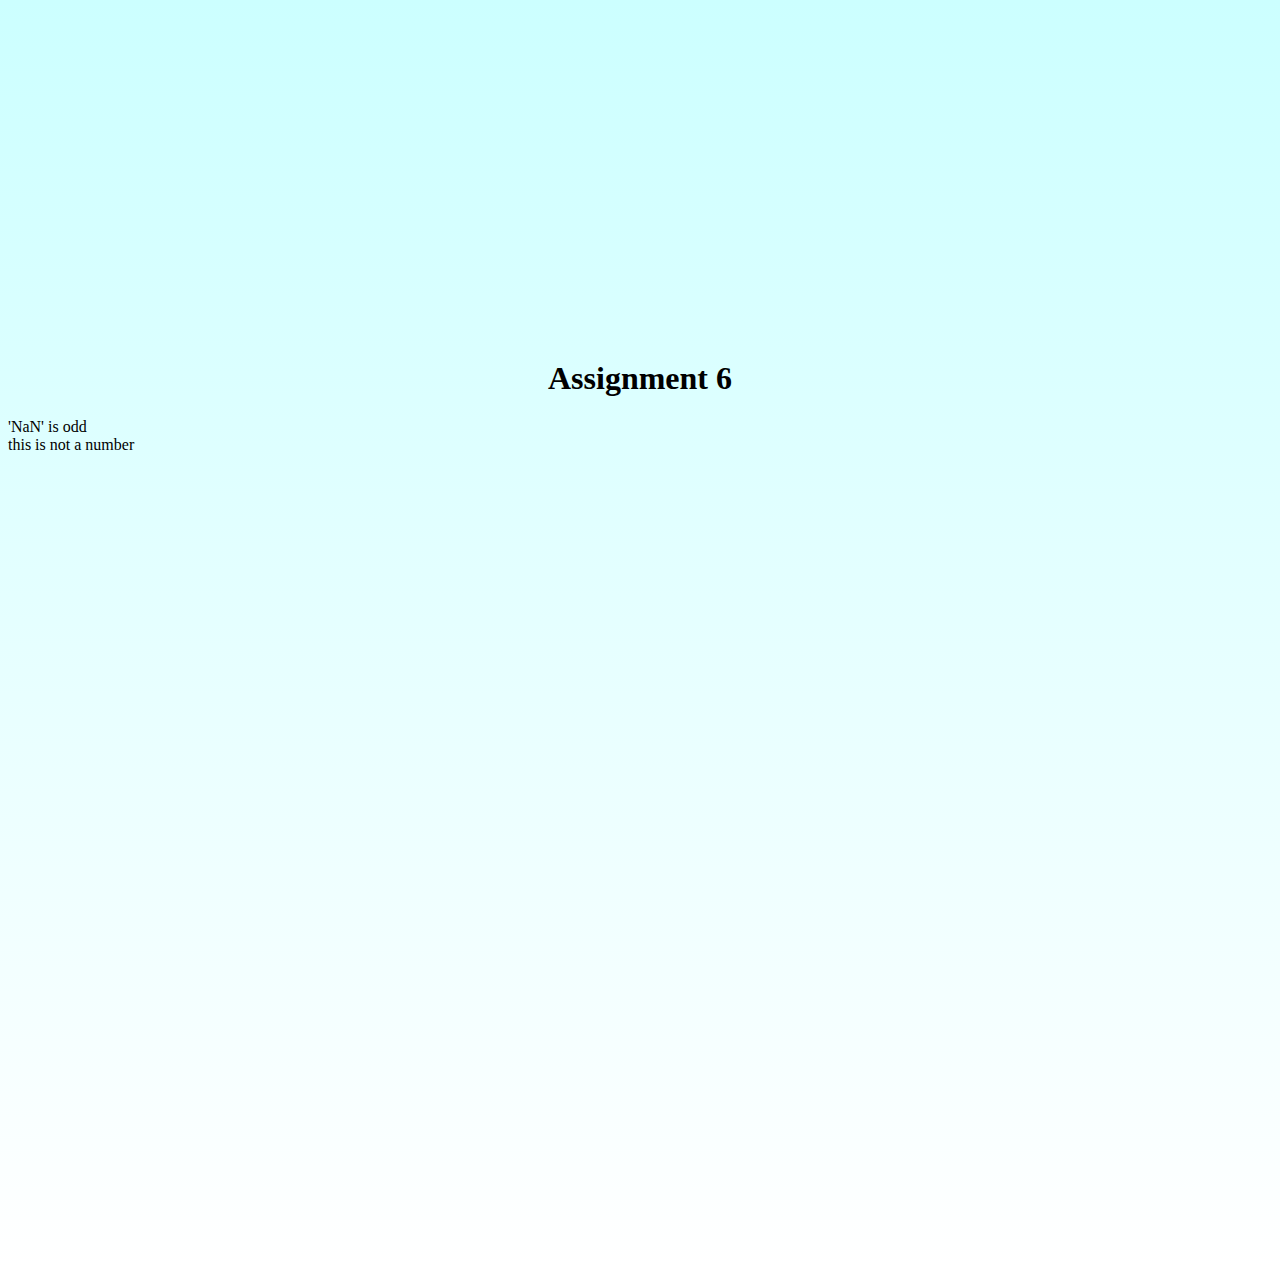
==== index.html @ 2240b7a1 "vowel-consonant done" ====
<!DOCTYPE html>
<html lang="en">

<head>
    <meta charset="UTF-8">
    <meta name="viewport" content="width=device-width, initial-scale=1.0">
    <title>Assignment 6</title>
    <!-- css -->
    <link rel="stylesheet" href="style.css">
</head>

<body>
    <h1>Assignment 6</h1>
    <!-- Js -->
    <script src="vowel-consonant.js"></script>
    <script src="even-odd.js"></script>
    <script src="digit.js"></script>
</body>

</html>
---- style.css ----
body{
    height: 100vh;
    background: linear-gradient(to bottom, #ccffff 0%, #ffffff 100%);
}
h1{
    margin-top:40vh ;
    text-align: center;
}
#container{
    display: flex;
    justify-content: center;
    align-items: center;
}
button{
    
    animation-name:button ;
    animation-iteration-count: infinite;
    animation-duration:4s ;
    animation-delay:2s;
    margin-right: 10px;
    padding: 20px;
    border-radius: 5px;
    border-width: 0.2px;
    border-color: mintcream;
}
button:hover{
    background-color: greenyellow;
    border:none;
    color:red;
    border-radius: 10px;
    box-shadow:  2px 3px white;

}

@keyframes button{
    from{
        background-color: #89ABE3FF;
    }
    to{
        background-color: #FAD0C9FF; }
}
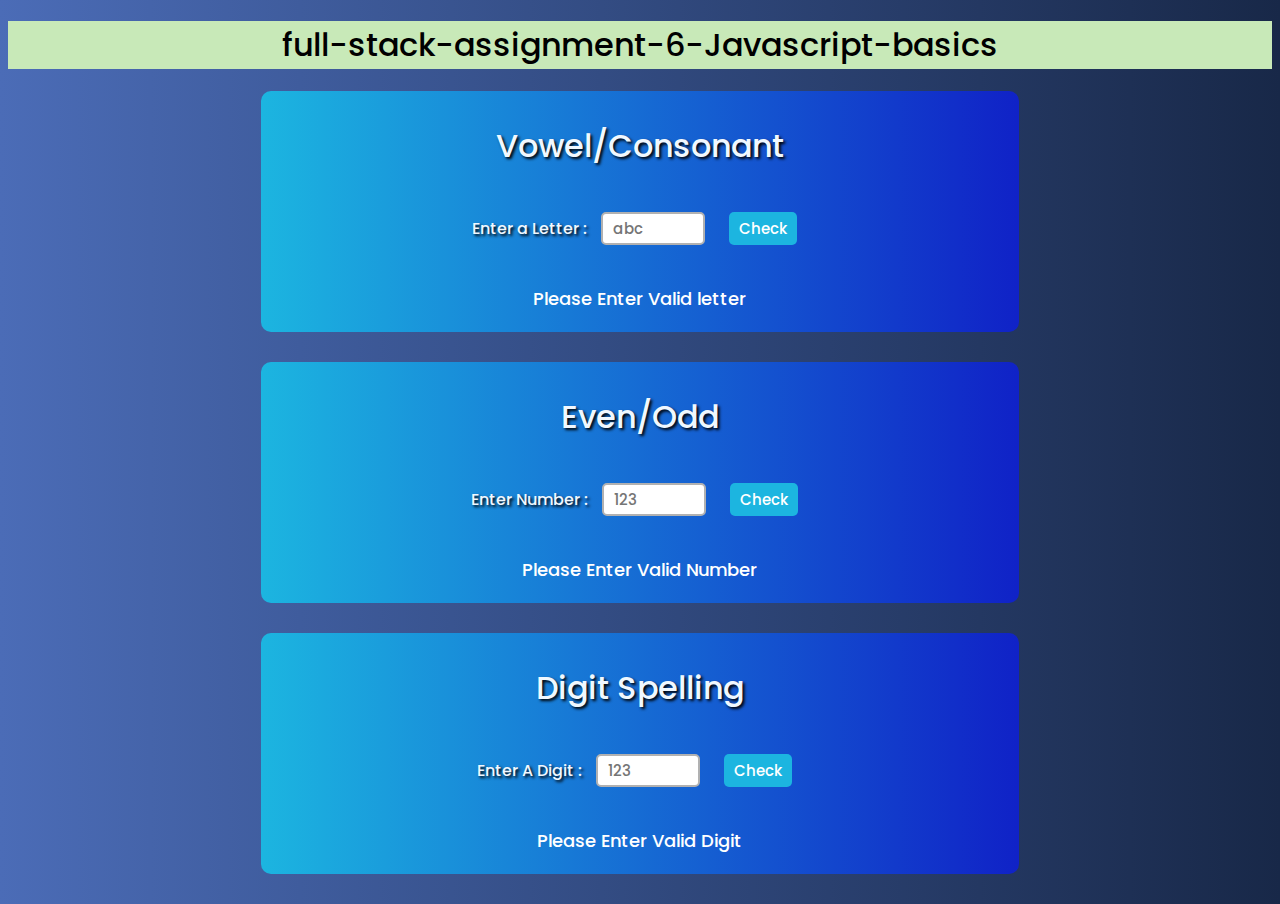
==== commit 9bd39504: "Assaiment 6 done" ====
--- a/index.html
+++ b/index.html
@@ -1,20 +1,49 @@
 <!DOCTYPE html>
 <html lang="en">
-
 <head>
     <meta charset="UTF-8">
     <meta name="viewport" content="width=device-width, initial-scale=1.0">
-    <title>Assignment 6</title>
-    <!-- css -->
-    <link rel="stylesheet" href="style.css">
+    <title>Assaiment 6 -Abrar Shakil</title>
+    <link rel="stylesheet" href="styles.css">
+    <link rel="preconnect" href="https://fonts.googleapis.com">
+    <link rel="preconnect" href="https://fonts.gstatic.com" crossorigin>
+    <link href="https://fonts.googleapis.com/css2?family=New+Amsterdam&family=Poppins:ital,wght@0,100;0,200;0,300;0,400;0,500;0,600;0,700;0,800;0,900;1,100;1,200;1,300;1,400;1,500;1,600;1,700;1,800;1,900&display=swap" rel="stylesheet">
 </head>
-
 <body>
-    <h1>Assignment 6</h1>
-    <!-- Js -->
+    <header>
+        <h1>full-stack-assignment-6-Javascript-basics</h1>
+    </header>
+    <main>
+        <!-- Vowel-Consonant -->
+        <div class="Vowel-Consonant">
+            <h1>Vowel/Consonant</h1>
+            <label for="">Enter a Letter :</label>
+            <input type="text" maxlength="1" id="Vowel-Consonant-input" class="input" placeholder="abc">
+            <button id="Vowel-Consonant-check" class="checkbtn">Check</button>
+            <br>
+            <label id="Vowel-Consonant-ans" class="ans">Please Enter Valid letter</label>
+        </div>
+        <!-- Even/Odd -->
+        <div class="even-odd">
+            <h1>Even/Odd</h1>
+            <label for="">Enter Number :</label>
+            <input type="text" id="even-odd-input" class="input" placeholder="123">
+            <button id="even-odd-check" class="checkbtn">Check</button>
+            <br>
+            <label id="even-odd-ans" class="ans">Please Enter Valid Number</label>
+        </div>
+        <!-- Digit spelling  -->
+        <div class="digit-spelling">
+            <h1>Digit Spelling</h1>
+            <label for="">Enter A Digit :</label>
+            <input type="text" id="digit-spelling-input" class="input" placeholder="123" maxlength="1">
+            <button id="digit-spelling-check" class="checkbtn">Check</button>
+            <br>
+            <label id="digit-spelling-ans" class="ans">Please Enter Valid Digit</label>
+        </div>
+    </main>
     <script src="vowel-consonant.js"></script>
     <script src="even-odd.js"></script>
     <script src="digit.js"></script>
 </body>
-
 </html>--- a/styles.css
+++ b/styles.css
@@ -0,0 +1,69 @@
+*{
+    font-family: "Poppins", sans-serif;
+  font-weight: 500;
+  font-style: normal;
+}
+body{
+    background-color: #000851;
+    background: linear-gradient(90deg, #4b6cb7 0%, #182848 100%);
+}
+header{
+    background-color: #c8e9b8;
+    text-align: center;
+}
+main{
+    text-align: center;
+    font-size: 1em;
+    color: aliceblue;
+    text-shadow: 2px 2px 3px black;
+}
+.Vowel-Consonant , .even-odd ,.digit-spelling{
+    background: linear-gradient(90deg, #1CB5E0 0%, #1022c7 100%);
+    width: 60%;
+    margin: auto;
+    border-radius: 10px;
+    padding: 10px;
+    margin-bottom: 30px;
+    box-sizing: border-box;
+}
+.input{
+    width: 80px;
+    border: 2px solid rgb(177, 177, 177);
+    outline: none;
+    padding: 3px 10px;
+    font-size: 15px;
+    border-radius: 5px;
+    margin: 10px;
+
+}
+.ans{
+    margin-top: 20px;
+    margin-bottom: 10px;
+    display: inline-block;
+    color: rgb(255, 255, 255);
+    font-size: 18px;
+    text-shadow: none;
+    
+}
+.div label{
+    font-size:20px;
+}
+.checkbtn{
+    background-color: #1CB5E0;
+    color: white;
+    padding: 5px 10px;
+    font-size: 15px;
+    border: none;
+    border-radius: 5px;
+    margin: 20px 10px ;
+}
+@media screen and (max-width:546px) {
+    .Vowel-Consonant h1{
+        font-size: 20px;
+    }
+    .Vowel-Consonant , .even-odd ,.digit-spelling{
+        width: 80%;
+    }
+}
+
+
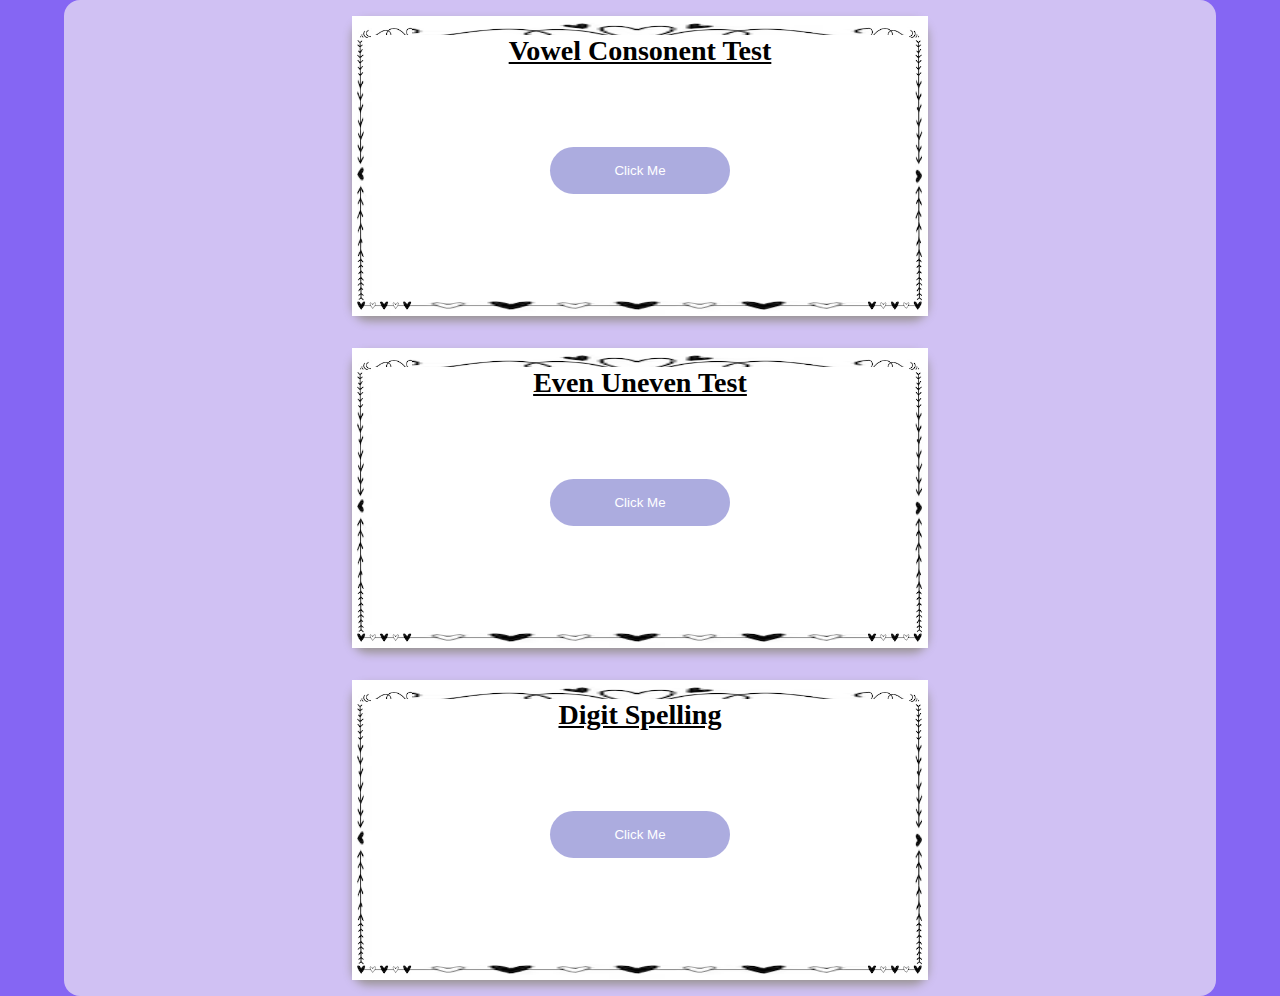
==== commit 8946ac0b: "border image has been added" ====
--- a/index.html
+++ b/index.html
@@ -3,47 +3,40 @@
 <head>
     <meta charset="UTF-8">
     <meta name="viewport" content="width=device-width, initial-scale=1.0">
-    <title>Assaiment 6 -Abrar Shakil</title>
-    <link rel="stylesheet" href="styles.css">
-    <link rel="preconnect" href="https://fonts.googleapis.com">
-    <link rel="preconnect" href="https://fonts.gstatic.com" crossorigin>
-    <link href="https://fonts.googleapis.com/css2?family=New+Amsterdam&family=Poppins:ital,wght@0,100;0,200;0,300;0,400;0,500;0,600;0,700;0,800;0,900;1,100;1,200;1,300;1,400;1,500;1,600;1,700;1,800;1,900&display=swap" rel="stylesheet">
+    <title>JavaScript Assignment - 6</title>
+       <link rel="stylesheet" href="style.css">
 </head>
 <body>
-    <header>
-        <h1>full-stack-assignment-6-Javascript-basics</h1>
-    </header>
-    <main>
-        <!-- Vowel-Consonant -->
-        <div class="Vowel-Consonant">
-            <h1>Vowel/Consonant</h1>
-            <label for="">Enter a Letter :</label>
-            <input type="text" maxlength="1" id="Vowel-Consonant-input" class="input" placeholder="abc">
-            <button id="Vowel-Consonant-check" class="checkbtn">Check</button>
-            <br>
-            <label id="Vowel-Consonant-ans" class="ans">Please Enter Valid letter</label>
-        </div>
-        <!-- Even/Odd -->
-        <div class="even-odd">
-            <h1>Even/Odd</h1>
-            <label for="">Enter Number :</label>
-            <input type="text" id="even-odd-input" class="input" placeholder="123">
-            <button id="even-odd-check" class="checkbtn">Check</button>
-            <br>
-            <label id="even-odd-ans" class="ans">Please Enter Valid Number</label>
-        </div>
-        <!-- Digit spelling  -->
-        <div class="digit-spelling">
-            <h1>Digit Spelling</h1>
-            <label for="">Enter A Digit :</label>
-            <input type="text" id="digit-spelling-input" class="input" placeholder="123" maxlength="1">
-            <button id="digit-spelling-check" class="checkbtn">Check</button>
-            <br>
-            <label id="digit-spelling-ans" class="ans">Please Enter Valid Digit</label>
-        </div>
-    </main>
+   <div class="container">
+    <div class="vowel-consonent">
+        <h3>Vowel Consonent Test</h3>
+        <p id="consonent-vowel" ></p>
+        <button type="button" onclick="vowelConsonent()">Click Me</button>
+    </div>
+
+    <div class="even-noneven">
+        <h3>Even Uneven Test</h3>
+        <p id="even-number"></p>
+        <button type="button" onclick="evenUneven()">Click Me</button>
+    </div>
+
+    <div class="digit">
+        <h3>Digit Spelling</h3>
+        <p id="digit-spell"></p>
+        <button type="button" onclick="digitSpell()">Click Me</button>
+    </div>
+
+    
+
+
+   </div>
+    
+
+
+
+<script src="date.js"></script>
     <script src="vowel-consonant.js"></script>
-    <script src="even-odd.js"></script>
+    <script src="even-uneven.js"></script>
     <script src="digit.js"></script>
 </body>
 </html>--- a/style.css
+++ b/style.css
@@ -0,0 +1,112 @@
+* {
+    margin: 0;
+    padding: 0;
+    list-style-type: none;
+    text-decoration: none;
+    background-color: rgb(133, 102, 243);
+}
+html {
+    scroll-behavior: smooth;
+}
+.container {
+    box-sizing: border-box;
+    display: flex;
+    flex-direction: column;
+    margin: 0 auto;
+    justify-content: center;
+    align-items: center;
+    background-color: rgb(208, 193, 243);
+    width: 90%;
+    height: auto;
+    border-radius: 1rem;
+    font-size: 150%;
+
+}
+.vowel-consonent {
+    box-sizing: border-box;
+    height: 300px;
+    width: 50%;
+    padding: 1rem;
+    border-radius: 1rem;
+    box-shadow: 0 5px 10px 0 #999393;
+    text-align: center;
+    margin: 1rem;
+    background-color: #fff;
+    border: solid;
+    border-image-source: url(images/borderImage.avif);
+    border-image-slice: 100;
+    border-image-width: 20;
+   
+}
+
+.even-noneven {
+    box-sizing: border-box;
+    height: 300px;
+    width: 50%;
+    padding: 1rem;
+    border-radius: 1rem;
+    box-shadow: 0 5px 10px 0 #999393;
+    text-align: center;
+    margin: 1rem;
+    background-color: #fff;
+    border: solid;
+    border-image-source: url(images/borderImage.avif);
+    border-image-slice: 100;
+    border-image-width: 20;
+}
+
+.digit {
+    box-sizing: border-box;
+    height: 300px;
+    width: 50%;
+    padding: 1rem;
+    border-radius: 1rem;
+    box-shadow: 0 5px 10px 0 #999393;
+    text-align: center;
+    margin: 1rem;
+    background-color: #fff;
+    border: solid;
+    border-image-source: url(images/borderImage.avif);
+    border-image-slice: 100;
+    border-image-width: 20;
+}
+
+
+h3 {
+    text-decoration: underline;
+    padding-bottom: 1rem;
+}
+p {
+    margin: 1rem;
+}
+h3, p {
+    background-color: #fff;
+}
+
+button {
+    padding: 1rem 4rem;
+    background-color: rgb(172, 172, 223);
+    color: white;
+    border-radius: 2rem;
+    margin-top: 1rem;
+    outline: none;
+    border: none;
+    margin-top: 3rem;
+}
+button:hover {
+    box-shadow: 0 5px 10px 0 rgb(190, 190, 214);
+    transition: all 1s;
+}
+
+@media only screen and (max-width: 700px) {
+ h3, p {
+    font-size: 1rem;
+ }
+ button {
+    padding: 0.5rem;
+ }
+}
+
+
+
+
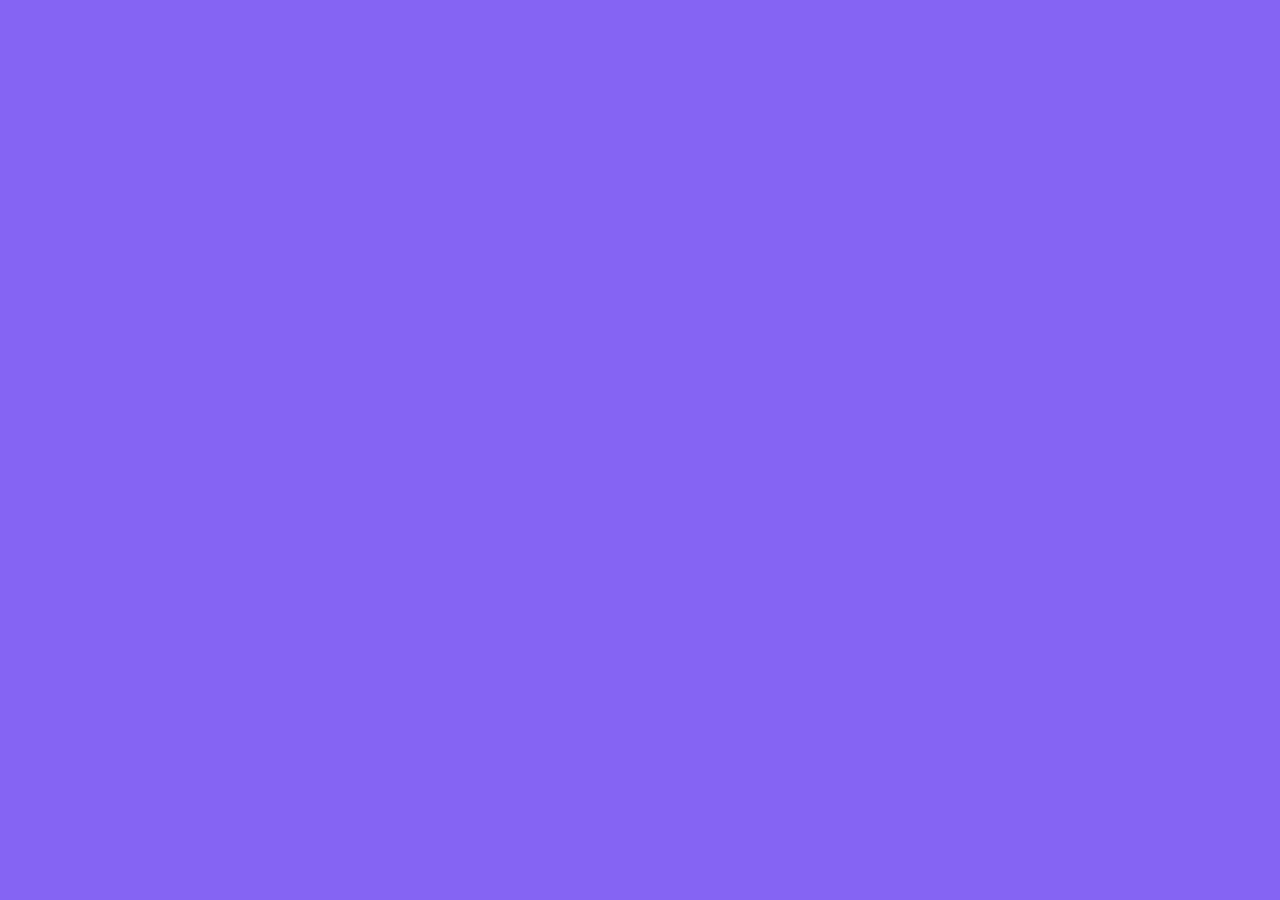
==== commit 8212a62d: "final commit" ====
--- a/index.html
+++ b/index.html
@@ -3,40 +3,10 @@
 <head>
     <meta charset="UTF-8">
     <meta name="viewport" content="width=device-width, initial-scale=1.0">
-    <title>JavaScript Assignment - 6</title>
-       <link rel="stylesheet" href="style.css">
+    <title>Js-part 2</title>
+    <link rel="stylesheet" href="./style.css">
 </head>
 <body>
-   <div class="container">
-    <div class="vowel-consonent">
-        <h3>Vowel Consonent Test</h3>
-        <p id="consonent-vowel" ></p>
-        <button type="button" onclick="vowelConsonent()">Click Me</button>
-    </div>
-
-    <div class="even-noneven">
-        <h3>Even Uneven Test</h3>
-        <p id="even-number"></p>
-        <button type="button" onclick="evenUneven()">Click Me</button>
-    </div>
-
-    <div class="digit">
-        <h3>Digit Spelling</h3>
-        <p id="digit-spell"></p>
-        <button type="button" onclick="digitSpell()">Click Me</button>
-    </div>
-
     
-
-
-   </div>
-    
-
-
-
-<script src="date.js"></script>
-    <script src="vowel-consonant.js"></script>
-    <script src="even-uneven.js"></script>
-    <script src="digit.js"></script>
 </body>
 </html>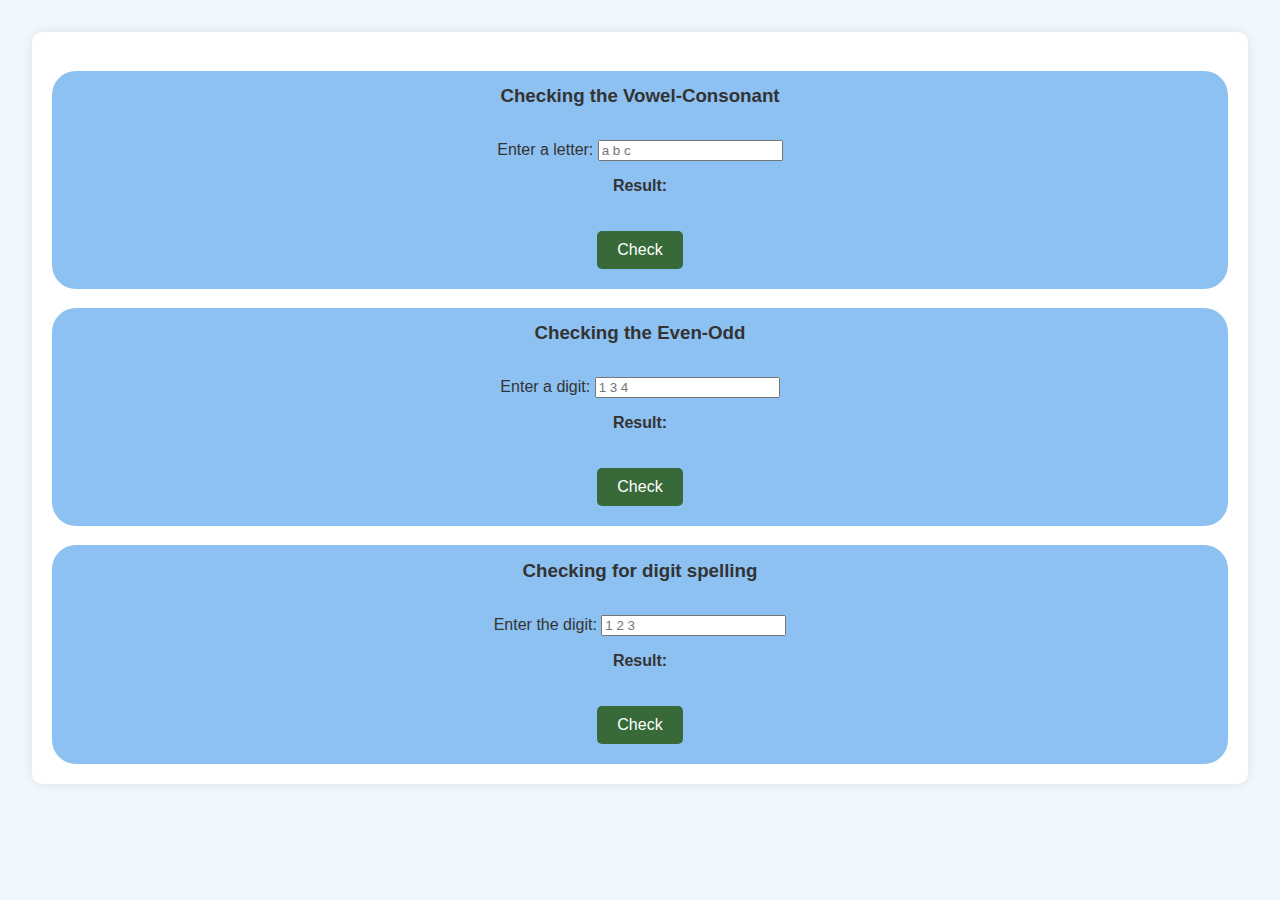
==== commit 1aed26a4: "Merge bd3cd381533167cf98d29d7bd5aac8c5d3e27484 into 903cecffeed8d7b25d0c50e612b1cccf6dcf1ab5" ====
--- a/index.html
+++ b/index.html
@@ -1,12 +1,48 @@
-<!DOCTYPE html>
-<html lang="en">
-<head>
-    <meta charset="UTF-8">
-    <meta name="viewport" content="width=device-width, initial-scale=1.0">
-    <title>Js-part 2</title>
-    <link rel="stylesheet" href="./style.css">
-</head>
-<body>
-    
-</body>
+<!DOCTYPE html>
+<html lang="en">
+<head>
+    <meta charset="UTF-8">
+    <meta name="viewport" content="width=device-width, initial-scale=1.0">
+    <title>Document</title>
+    <link rel="stylesheet" href="style.css">
+</head>
+<body>
+    <div class="container">
+        <div class="interContainer">
+            <h3>Checking the Vowel-Consonant</h3>
+            <label for="vowel-consonant">Enter a letter: </label>
+            <input type="text" id="vowel-consonant" placeholder="a b c"> <br>
+            <p ><b>Result:</b> <p id="id1"></p></p>
+            <button id="vc">Check</button>
+            
+        </div>
+        
+            <div class="interContainer">
+                <h3>Checking the Even-Odd</h3>
+                <label for="even-odd">Enter a digit:</label>
+                <input type="text" id="even-odd" placeholder="1 3 4"> <br>
+                <p><b>Result:</b> <span id="id2"></span></p>
+                <button id="eo">Check</button>
+            </div>
+
+        <div class="interContainer">
+            <h3>Checking for digit spelling </h3>
+            <label for="spelling">Enter the digit: </label>
+            <input type="text" id="spelling" placeholder="1 2 3"> <br>
+            <p ><b>Result:</b> <p id="id3"></p></p>
+            <button id="s">Check</button>
+        </div>
+
+    </div>
+
+
+
+
+
+
+
+    <script src="vowel-consonant.js"></script>
+    <script src="eo.js"></script>
+    <script src="digit.js"></script>
+</body>
 </html>--- a/style.css
+++ b/style.css
@@ -1,112 +1,68 @@
-* {
-    margin: 0;
-    padding: 0;
-    list-style-type: none;
-    text-decoration: none;
-    background-color: rgb(133, 102, 243);
-}
-html {
-    scroll-behavior: smooth;
-}
-.container {
-    box-sizing: border-box;
-    display: flex;
-    flex-direction: column;
-    margin: 0 auto;
-    justify-content: center;
-    align-items: center;
-    background-color: rgb(208, 193, 243);
-    width: 90%;
-    height: auto;
-    border-radius: 1rem;
-    font-size: 150%;
-
-}
-.vowel-consonent {
-    box-sizing: border-box;
-    height: 300px;
-    width: 50%;
-    padding: 1rem;
-    border-radius: 1rem;
-    box-shadow: 0 5px 10px 0 #999393;
-    text-align: center;
-    margin: 1rem;
-    background-color: #fff;
-    border: solid;
-    border-image-source: url(images/borderImage.avif);
-    border-image-slice: 100;
-    border-image-width: 20;
-   
-}
-
-.even-noneven {
-    box-sizing: border-box;
-    height: 300px;
-    width: 50%;
-    padding: 1rem;
-    border-radius: 1rem;
-    box-shadow: 0 5px 10px 0 #999393;
-    text-align: center;
-    margin: 1rem;
-    background-color: #fff;
-    border: solid;
-    border-image-source: url(images/borderImage.avif);
-    border-image-slice: 100;
-    border-image-width: 20;
-}
-
-.digit {
-    box-sizing: border-box;
-    height: 300px;
-    width: 50%;
-    padding: 1rem;
-    border-radius: 1rem;
-    box-shadow: 0 5px 10px 0 #999393;
-    text-align: center;
-    margin: 1rem;
-    background-color: #fff;
-    border: solid;
-    border-image-source: url(images/borderImage.avif);
-    border-image-slice: 100;
-    border-image-width: 20;
-}
-
-
-h3 {
-    text-decoration: underline;
-    padding-bottom: 1rem;
-}
-p {
-    margin: 1rem;
-}
-h3, p {
-    background-color: #fff;
-}
-
-button {
-    padding: 1rem 4rem;
-    background-color: rgb(172, 172, 223);
-    color: white;
-    border-radius: 2rem;
-    margin-top: 1rem;
-    outline: none;
-    border: none;
-    margin-top: 3rem;
-}
-button:hover {
-    box-shadow: 0 5px 10px 0 rgb(190, 190, 214);
-    transition: all 1s;
-}
-
-@media only screen and (max-width: 700px) {
- h3, p {
-    font-size: 1rem;
- }
- button {
-    padding: 0.5rem;
- }
-}
-
-
-
-
+
+
+
+body{
+    background-color: aliceblue;
+    font-family: "Roboto", sans-serif;
+    color: #333;
+    margin: 2rem;
+    text-align: ;
+    padding: 0;
+    border: 0;
+    justify-content: center;
+    align-items: center;
+    
+}
+
+
+
+.container {
+    background-color: white;
+    padding: 20px;
+    border-radius: 10px;
+    box-shadow: 0 0 10px rgba(0, 0, 0, 0.1);
+    text-align: center;
+    
+}
+
+.interContainer{
+    background-color: rgb(141, 193, 241); 
+    border: 0;
+    border-radius: 1.5rem;
+}
+ h3{
+    padding: 0.9rem;
+ }
+
+button {
+    background-color: #376939;
+    color: white;
+    border: none;
+    padding: 10px 20px;
+    margin: 20px;
+    font-size: 1rem;
+    border-radius: 5px;
+    cursor: pointer;
+    transition: background-color 0.3s ease;
+}
+
+button:hover {
+    background-color: #45a049;
+}
+
+button:focus {
+    outline: none;
+}
+
+#id1{
+    color: rgb(17, 14, 14);
+  
+}
+#id2{
+    color: rgb(17, 14, 14);
+  
+}
+#id3{
+    color: rgb(17, 14, 14);
+  
+}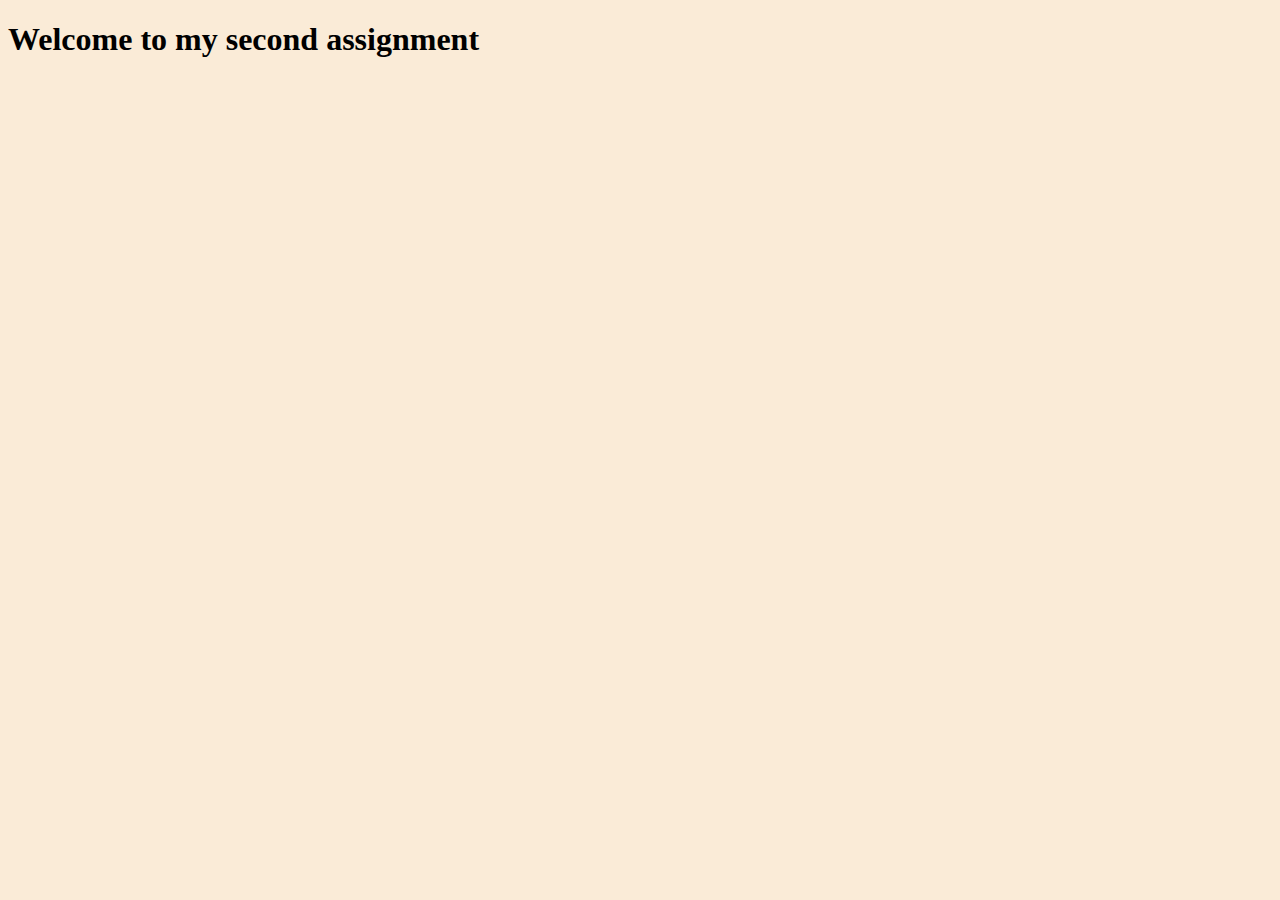
==== commit 4687c672: "Merge c58e5c60fd6ee1695db39bb3bf120b8b84141cd7 into 903cecffeed8d7b25d0c50e612b1cccf6dcf1ab5" ====
--- a/index.html
+++ b/index.html
@@ -1,48 +1,15 @@
-<!DOCTYPE html>
-<html lang="en">
-<head>
-    <meta charset="UTF-8">
-    <meta name="viewport" content="width=device-width, initial-scale=1.0">
-    <title>Document</title>
-    <link rel="stylesheet" href="style.css">
-</head>
-<body>
-    <div class="container">
-        <div class="interContainer">
-            <h3>Checking the Vowel-Consonant</h3>
-            <label for="vowel-consonant">Enter a letter: </label>
-            <input type="text" id="vowel-consonant" placeholder="a b c"> <br>
-            <p ><b>Result:</b> <p id="id1"></p></p>
-            <button id="vc">Check</button>
-            
-        </div>
-        
-            <div class="interContainer">
-                <h3>Checking the Even-Odd</h3>
-                <label for="even-odd">Enter a digit:</label>
-                <input type="text" id="even-odd" placeholder="1 3 4"> <br>
-                <p><b>Result:</b> <span id="id2"></span></p>
-                <button id="eo">Check</button>
-            </div>
-
-        <div class="interContainer">
-            <h3>Checking for digit spelling </h3>
-            <label for="spelling">Enter the digit: </label>
-            <input type="text" id="spelling" placeholder="1 2 3"> <br>
-            <p ><b>Result:</b> <p id="id3"></p></p>
-            <button id="s">Check</button>
-        </div>
-
-    </div>
-
-
-
-
-
-
-
-    <script src="vowel-consonant.js"></script>
-    <script src="eo.js"></script>
-    <script src="digit.js"></script>
-</body>
+<!DOCTYPE html>
+<html lang="en">
+<head>
+    <meta charset="UTF-8">
+    <meta name="viewport" content="width=device-width, initial-scale=1.0">
+    <link rel="stylesheet" href="styles.css">
+    <title>Document</title>
+</head>
+<body>
+    <script src = "vowel-consonant.js"></script>
+    <script src="even-odd.js"></script>
+    <script src="digit.js"></script>
+    <h1>Welcome to my second assignment</h1>
+</body>
 </html>--- a/styles.css
+++ b/styles.css
@@ -0,0 +1,5 @@
+*
+
+{
+    background-color:antiquewhite;
+}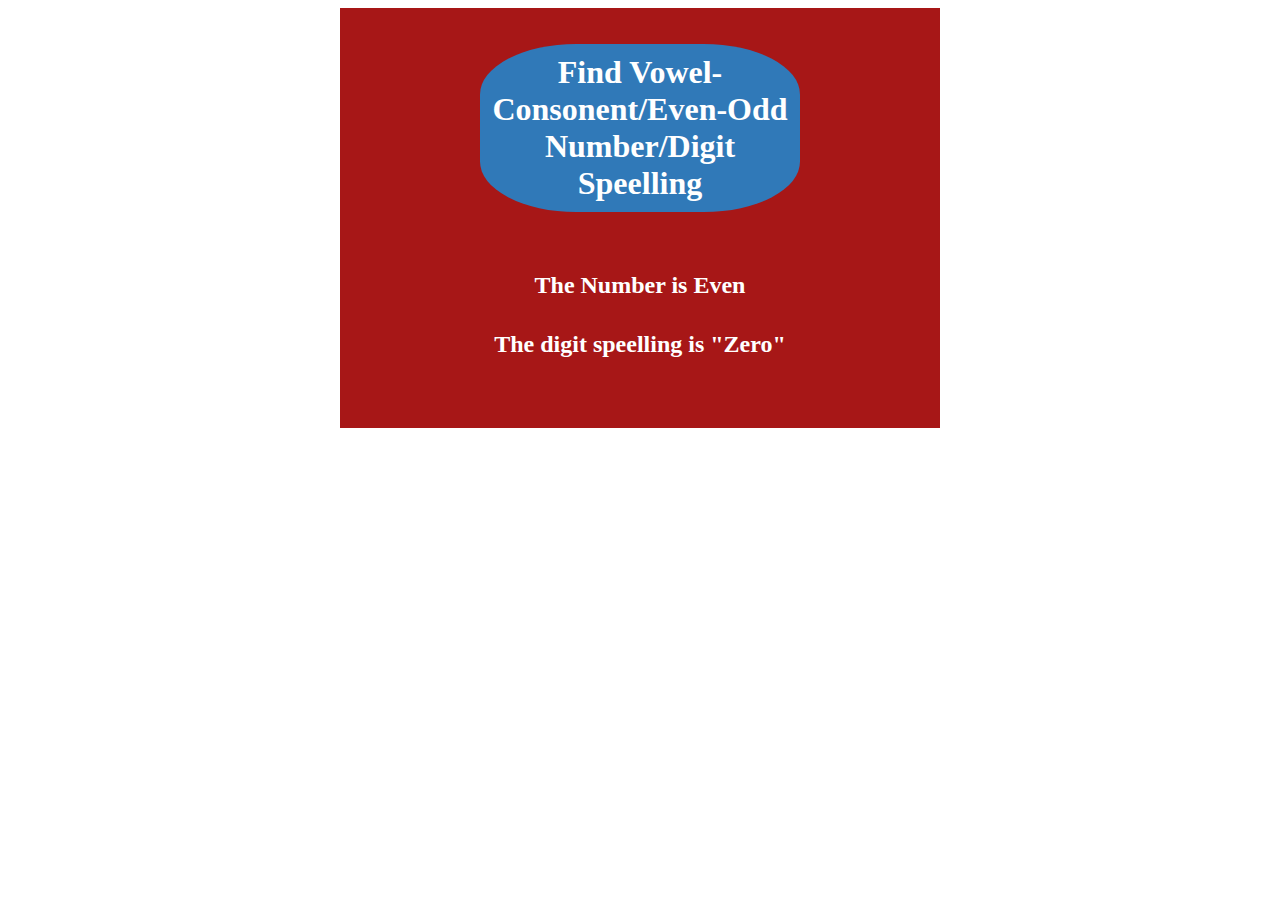
==== commit e75c91ea: "Merge 715281681726007fda4bba6b0afd92f0bbad4b79 into 903cecffeed8d7b25d0c50e612b1cccf6dcf1ab5" ====
--- a/index.html
+++ b/index.html
@@ -3,13 +3,22 @@
 <head>
     <meta charset="UTF-8">
     <meta name="viewport" content="width=device-width, initial-scale=1.0">
-    <link rel="stylesheet" href="styles.css">
     <title>Document</title>
+    <link rel="stylesheet" href="style.css">
 </head>
 <body>
-    <script src = "vowel-consonant.js"></script>
-    <script src="even-odd.js"></script>
-    <script src="digit.js"></script>
-    <h1>Welcome to my second assignment</h1>
+  <div class="p-container">
+    <h1>Find Vowel-Consonent/Even-Odd Number/Digit Speelling</h1>
+<p id="p1"></p>
+<p id="p2"></p>
+<p id="p3"></p>
+
+  </div>
+
+
+
+    <script src="./vowel-consonent.js"></script>
+    <script src="./even-odd.js"></script>
+    <script src="./digit.js"></script>
 </body>
 </html>--- a/style.css
+++ b/style.css
@@ -0,0 +1,50 @@
+.p-container{
+    height: 400px;
+    width:600px;
+    background-color: rgb(167, 23, 23);
+    margin: auto;
+    padding-top:20px;
+    
+    }
+    .p-container h1 {
+      
+        background-color: rgb(48, 121, 184);
+        width: 50%;
+        text-align: center;
+        margin: auto;
+        color:white;
+        margin-top:16px;
+        font-weight: 800;
+        font-size: 2rem;
+        padding:10px;
+        border-radius:30%;
+      
+    }
+    .p-container p {
+        text-align: center;
+        padding:4px;
+        color:white;
+        font-size: 1.5rem;
+      font-weight: 700;
+    }
+    @media (max-width:768px){
+      .p-container{
+        height: 400px;
+        width:300px;
+        }
+        .p-container h1 {
+          width: 70%;
+        font-size: 1.8rem;
+        
+      }
+      .p-container p {
+      
+          font-size: 1.3rem;
+    
+      }
+    
+    
+    
+    
+    
+    }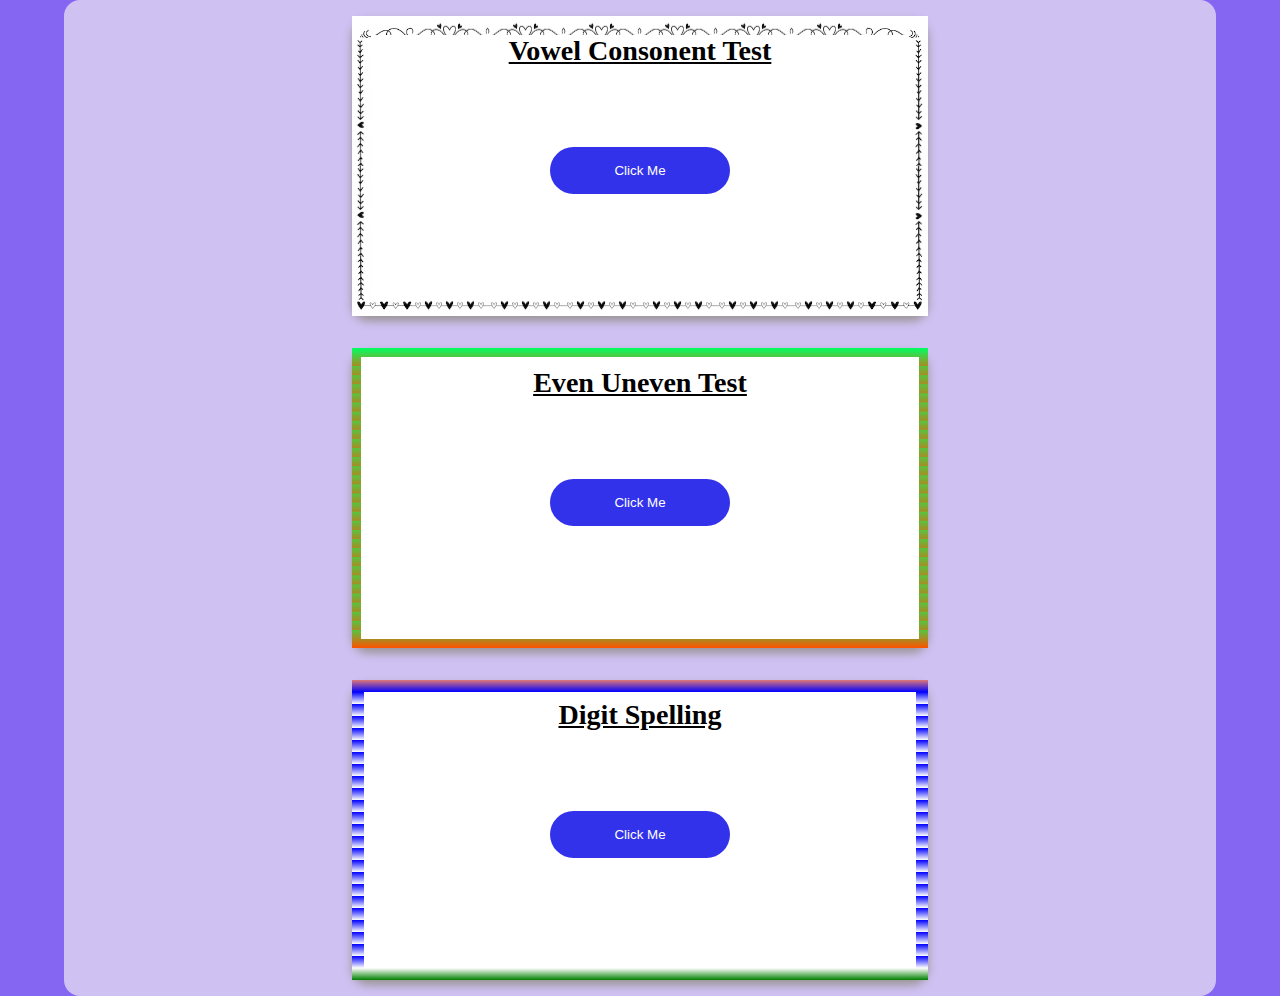
==== commit 5355b100: "Updated button" ====
--- a/index.html
+++ b/index.html
@@ -3,22 +3,40 @@
 <head>
     <meta charset="UTF-8">
     <meta name="viewport" content="width=device-width, initial-scale=1.0">
-    <title>Document</title>
-    <link rel="stylesheet" href="style.css">
+    <title>JavaScript Assignment - 6</title>
+       <link rel="stylesheet" href="style.css">
 </head>
 <body>
-  <div class="p-container">
-    <h1>Find Vowel-Consonent/Even-Odd Number/Digit Speelling</h1>
-<p id="p1"></p>
-<p id="p2"></p>
-<p id="p3"></p>
+   <div class="container">
+    <div class="vowel-consonent">
+        <h3>Vowel Consonent Test</h3>
+        <p id="consonent-vowel" ></p>
+        <button class="btn1"  type="button" onclick="vowelConsonent()">Click Me</button>
+    </div>
 
-  </div>
+    <div class="even-noneven">
+        <h3>Even Uneven Test</h3>
+        <p id="even-number"></p>
+        <button class="btn1" type="button" onclick="evenUneven()">Click Me</button>
+    </div>
+
+    <div class="digit">
+        <h3>Digit Spelling</h3>
+        <p id="digit-spell"></p>
+        <button class="btn1" type="button" onclick="digitSpell()">Click Me</button>
+    </div>
+
+    
+
+
+   </div>
+    
 
 
 
-    <script src="./vowel-consonent.js"></script>
-    <script src="./even-odd.js"></script>
-    <script src="./digit.js"></script>
+<script src="date.js"></script>
+    <script src="vowel-consonant.js"></script>
+    <script src="even-uneven.js"></script>
+    <script src="digit.js"></script>
 </body>
 </html>--- a/style.css
+++ b/style.css
@@ -1,50 +1,118 @@
-.p-container{
-    height: 400px;
-    width:600px;
-    background-color: rgb(167, 23, 23);
-    margin: auto;
-    padding-top:20px;
+* {
+    margin: 0;
+    padding: 0;
+    list-style-type: none;
+    text-decoration: none;
+    background-color: rgb(133, 102, 243);
+}
+html {
+    scroll-behavior: smooth;
+}
+.container {
+    box-sizing: border-box;
+    display: flex;
+    flex-direction: column;
+    margin: 0 auto;
+    justify-content: center;
+    align-items: center;
+    background-color: rgb(208, 193, 243);
+    width: 90%;
+    height: auto;
+    border-radius: 1rem;
+    font-size: 150%;
+
+}
+.vowel-consonent {
+    box-sizing: border-box;
+    height: 300px;
+    width: 50%;
+    padding: 1rem;
+    border-radius: 1rem;
+    box-shadow: 0 5px 10px 0 #999393;
+    text-align: center;
+    margin: 1rem;
+    background-color: #fff;
+    border: solid;
+    border-image-source: url(images/borderImage.avif);
+    border-image-slice: 100;
+    border-image-width: 20;
+    border-image-repeat: round;
+    /* border-image-outset: 10; */
     
-    }
-    .p-container h1 {
-      
-        background-color: rgb(48, 121, 184);
-        width: 50%;
-        text-align: center;
-        margin: auto;
-        color:white;
-        margin-top:16px;
-        font-weight: 800;
-        font-size: 2rem;
-        padding:10px;
-        border-radius:30%;
-      
-    }
-    .p-container p {
-        text-align: center;
-        padding:4px;
-        color:white;
-        font-size: 1.5rem;
-      font-weight: 700;
-    }
-    @media (max-width:768px){
-      .p-container{
-        height: 400px;
-        width:300px;
-        }
-        .p-container h1 {
-          width: 70%;
-        font-size: 1.8rem;
-        
-      }
-      .p-container p {
-      
-          font-size: 1.3rem;
-    
-      }
-    
-    
-    
-    
-    
-    }+}
+
+.even-noneven {
+    box-sizing: border-box;
+    height: 300px;
+    width: 50%;
+    padding: 1rem;
+    border-radius: 1rem;
+    box-shadow: 0 5px 10px 0 #999393;
+    text-align: center;
+    margin: 1rem;
+    background-color: #fff;
+    border: solid;
+    /* border-image-source: url(images/borderImage.avif); */
+    border-image-source: repeating-linear-gradient(rgb(0, 255, 98), rgb(255, 81, 0));
+    border-image-slice: 100;
+    border-image-width: 3;
+    border-image-repeat: round;
+}
+
+.digit {
+    box-sizing: border-box;
+    height: 300px;
+    width: 50%;
+    padding: 1rem;
+    border-radius: 1rem;
+    box-shadow: 0 5px 10px 0 #999393;
+    text-align: center;
+    margin: 1rem;
+    background-color: #fff;
+    border: solid;
+    /* border-image-source: url(images/borderImage.avif); */
+    border-image-source: linear-gradient(rgb(221, 120, 120), blue, white, green);
+    border-image-slice: 100;
+    border-image-width: 4;
+    border-image-repeat: round;
+}
+
+
+h3 {
+    text-decoration: underline;
+    padding-bottom: 1rem;
+}
+p {
+    margin: 1rem;
+}
+h3, p {
+    background-color: #fff;
+}
+
+.btn1 {
+    padding: 1rem 4rem;
+    background-color: rgb(50, 50, 235);
+    color: white;
+    border-radius: 2rem;
+    margin-top: 1rem;
+    outline: none;
+    border: none;
+    margin-top: 3rem;
+}
+.btn1:hover {
+    box-shadow: 0 5px 10px 0 rgb(190, 190, 214);
+    transition: all 1s;
+}
+
+@media only screen and (max-width: 700px) {
+ h3, p {
+    font-size: 1rem;
+ }
+ .btn1 {
+    padding: 0.5rem;
+ }
+}
+
+
+
+
